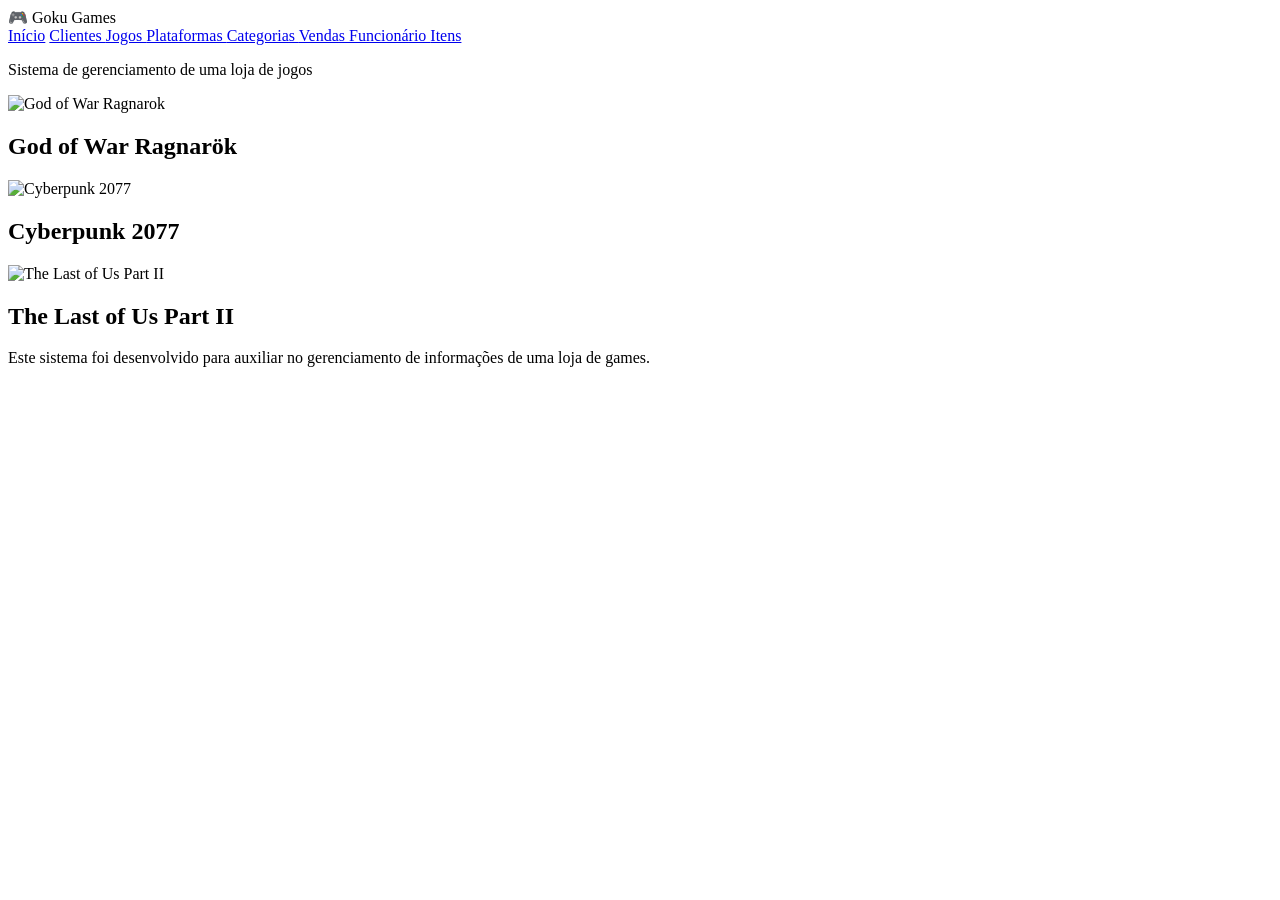
==== index.html @ 6652a00a "Implementando Aluno 2" ====
<!DOCTYPE html>
<html lang="pt-BR">

<head>
    <meta charset="UTF-8">
    <meta name="viewport" content="width=device-width, initial-scale=1.0">

    <title>Goku Games</title>

    <link rel="stylesheet" href="../Trabalho_Tecnologia_Completo/css/style.css">
</head>

<body>

    <!-- MENU -->

    
    
        <div class="logo">
            🎮 Goku Games
        </div>

    <nav>
        <div class="links-menu">

            <a href="../Trabalho_Tecnologia_Completo/index.html">Início</a>

            <a href="../Trabalho_Tecnologia_Completo/html/cliente.html">
                Clientes
            </a>

            <a href="../Trabalho_Tecnologia_Completo/html/jogo.html">
                Jogos
            </a>

            <a href="../Trabalho_Tecnologia_Completo/html/plataforma.html">
                Plataformas
            </a>

            <a href="../Trabalho_Tecnologia_Completo/html/categoria.html">
                Categorias
            </a>

            <a href="../Trabalho_Tecnologia_Completo/html/venda.html">
                Vendas
            </a>

            <a href="../Trabalho_Tecnologia_Completo/html/funcionario.html">
                Funcionário
            </a>

            <a href="../Trabalho_Tecnologia_Completo/html/item_venda.html">
                Itens
            </a>

        </div>
    </nav>
    


    <!-- CONTEÚDO -->

    <main class="container">

        <p class="subtitulo">
            Sistema de gerenciamento de uma loja de jogos
        </p>


        <!-- JOGOS -->

        <div class="jogos">

            <div class="jogo">

                <img
                    src="../Trabalho_Tecnologia_Completo/images/jogo1.jpg"
                    alt="God of War Ragnarok"
                >

                <h2>God of War Ragnarök</h2>

            </div>


            <div class="jogo">

                <img
                    src="../Trabalho_Tecnologia_Completo/images/jogo2.jpg"
                    alt="Cyberpunk 2077"
                >

                <h2>Cyberpunk 2077</h2>

            </div>


            <div class="jogo">

                <img
                    src="../Trabalho_Tecnologia_Completo/images/jogo3.jpg"
                    alt="The Last of Us Part II"
                >

                <h2>The Last of Us Part II</h2>

            </div>

        </div>


        <!-- DESCRIÇÃO -->

        <p class="descricao">

            Este sistema foi desenvolvido para auxiliar
            no gerenciamento de informações de uma loja
            de games.

        </p>

    </main>

</body>

</html>
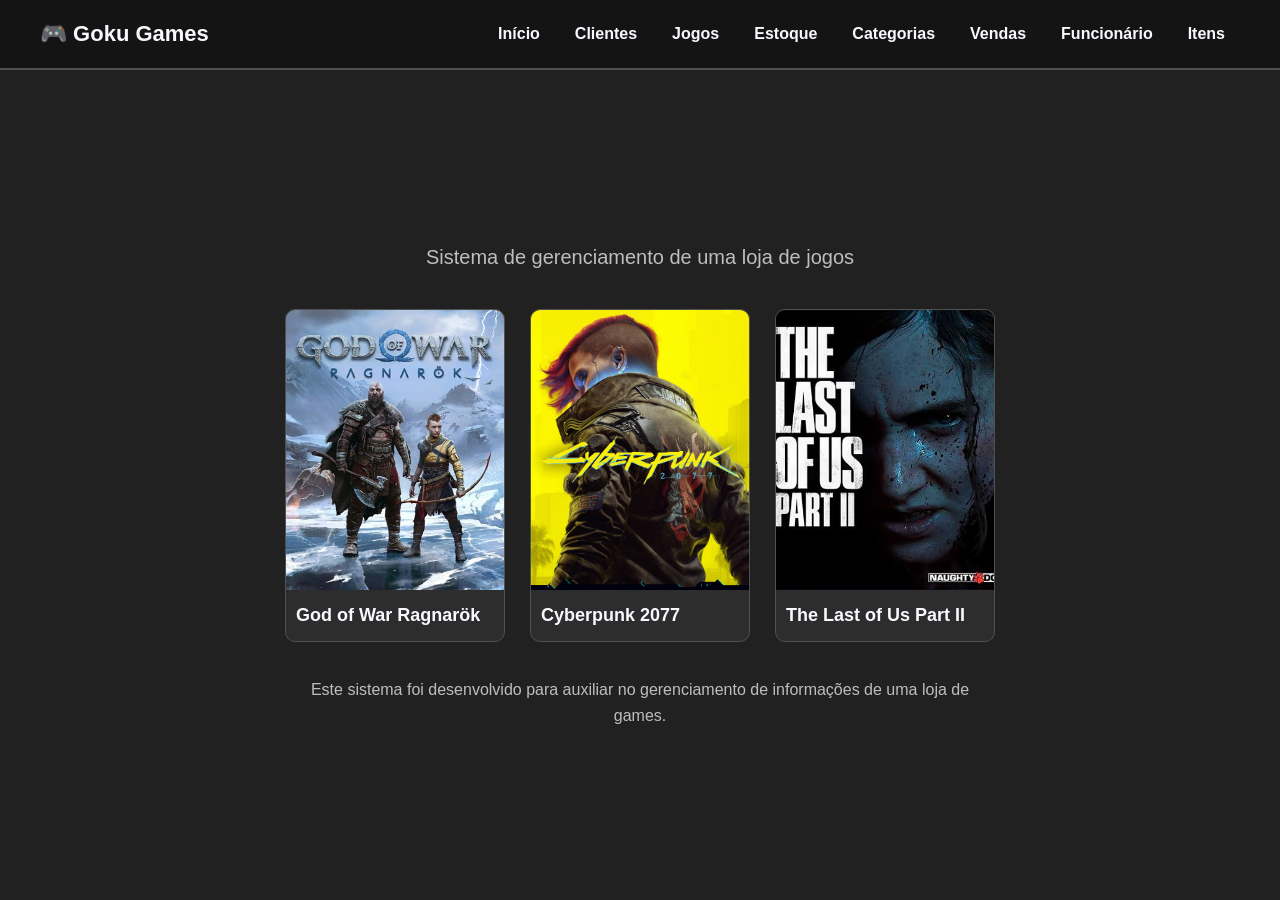
==== commit fabfcc0c: "Finalizado parte 1 do goku" ====
--- a/index.html
+++ b/index.html
@@ -7,54 +7,33 @@
 
     <title>Goku Games</title>
 
-    <link rel="stylesheet" href="../Trabalho_Tecnologia_Completo/css/style.css">
+    <link rel="stylesheet" href="css/style.css">
 </head>
 
 <body>
 
     <!-- MENU -->
 
-    
-    
-        <div class="logo">
-            🎮 Goku Games
-        </div>
+<nav>
 
-    <nav>
-        <div class="links-menu">
+    <div class="logo">
+        🎮 Goku Games
+    </div>
 
-            <a href="../Trabalho_Tecnologia_Completo/index.html">Início</a>
+    <div class="links-menu">
 
-            <a href="../Trabalho_Tecnologia_Completo/html/cliente.html">
-                Clientes
-            </a>
+        <a href="index.html">Início</a>
+        <a href="html/cliente.html">Clientes</a>
+        <a href="html/jogo.html">Jogos</a>
+        <a href="html/estoque.html">Estoque</a>
+        <a href="html/categoria.html">Categorias</a>
+        <a href="html/venda.html">Vendas</a>
+        <a href="html/funcionario.html">Funcionário</a>
+        <a href="html/item_venda.html">Itens</a>
 
-            <a href="../Trabalho_Tecnologia_Completo/html/jogo.html">
-                Jogos
-            </a>
+    </div>
 
-            <a href="../Trabalho_Tecnologia_Completo/html/plataforma.html">
-                Plataformas
-            </a>
-
-            <a href="../Trabalho_Tecnologia_Completo/html/categoria.html">
-                Categorias
-            </a>
-
-            <a href="../Trabalho_Tecnologia_Completo/html/venda.html">
-                Vendas
-            </a>
-
-            <a href="../Trabalho_Tecnologia_Completo/html/funcionario.html">
-                Funcionário
-            </a>
-
-            <a href="../Trabalho_Tecnologia_Completo/html/item_venda.html">
-                Itens
-            </a>
-
-        </div>
-    </nav>
+</nav>
     
 
 
@@ -74,7 +53,7 @@
             <div class="jogo">
 
                 <img
-                    src="../Trabalho_Tecnologia_Completo/images/jogo1.jpg"
+                    src="images/jogo1.jpg"
                     alt="God of War Ragnarok"
                 >
 
@@ -86,7 +65,7 @@
             <div class="jogo">
 
                 <img
-                    src="../Trabalho_Tecnologia_Completo/images/jogo2.jpg"
+                    src="images/jogo2.jpg"
                     alt="Cyberpunk 2077"
                 >
 
@@ -98,7 +77,7 @@
             <div class="jogo">
 
                 <img
-                    src="../Trabalho_Tecnologia_Completo/images/jogo3.jpg"
+                    src="images/jogo3.jpg"
                     alt="The Last of Us Part II"
                 >
 
--- a/css/style.css
+++ b/css/style.css
@@ -0,0 +1,306 @@
+* {
+    box-sizing: border-box;
+}
+
+body {
+    margin: 0;
+    min-height: 100vh;
+
+    background-color: rgb(33, 33, 33);
+    color: ghostwhite;
+
+    font-family: Arial, sans-serif;
+}
+
+
+/* =========================
+   MENU
+========================= */
+
+nav {
+    width: 100%;
+    min-height: 70px;
+
+    display: flex;
+    justify-content: space-between;
+    align-items: center;
+
+    padding: 0 40px;
+
+    background-color: rgb(20, 20, 20);
+
+    border-bottom: 2px solid rgb(80, 80, 80);
+}
+
+.logo {
+    color: ghostwhite;
+
+    font-size: 22px;
+    font-weight: bold;
+}
+
+.links-menu {
+    display: flex;
+    align-items: center;
+
+    gap: 5px;
+}
+
+nav a {
+    display: inline-block;
+
+    color: ghostwhite;
+
+    text-decoration: none;
+
+    font-size: 16px;
+    font-weight: bold;
+
+    padding: 10px 15px;
+
+    border-radius: 5px;
+
+    transition: 0.2s;
+}
+
+nav a:hover {
+    background-color: rgb(50, 50, 50);
+}
+
+
+/* =========================
+   CONTEÚDO
+========================= */
+
+.container {
+    width: 100%;
+    min-height: calc(100vh - 70px);
+
+    display: flex;
+    flex-direction: column;
+
+    justify-content: center;
+    align-items: center;
+
+    padding: 40px;
+}
+
+
+/* =========================
+   TÍTULOS
+========================= */
+
+h1 {
+    font-size: 50px;
+
+    margin: 0 0 10px;
+
+    text-align: center;
+}
+
+.subtitulo {
+    font-size: 20px;
+
+    color: rgb(190, 190, 190);
+
+    margin-bottom: 40px;
+
+    text-align: center;
+}
+
+
+/* =========================
+   FORMULÁRIOS
+========================= */
+
+form {
+    width: 500px;
+    max-width: 100%;
+
+    display: flex;
+    flex-direction: column;
+
+    gap: 10px;
+}
+
+form label {
+    text-align: left;
+
+    font-weight: bold;
+
+    margin-top: 5px;
+}
+
+form input,
+form select {
+    width: 100%;
+
+    padding: 10px;
+
+    border: 1px solid rgb(90, 90, 90);
+    border-radius: 5px;
+
+    background-color: rgb(45, 45, 45);
+    color: ghostwhite;
+
+    font-size: 15px;
+}
+
+form input:focus,
+form select:focus {
+    outline: none;
+
+    border-color: rgb(150, 150, 150);
+}
+
+
+/* =========================
+   BOTÃO
+========================= */
+
+button {
+    width: 100%;
+
+    margin-top: 10px;
+
+    padding: 12px;
+
+    border: none;
+    border-radius: 5px;
+
+    background-color: rgb(70, 70, 70);
+    color: ghostwhite;
+
+    font-size: 16px;
+    font-weight: bold;
+
+    cursor: pointer;
+
+    transition: 0.2s;
+}
+
+button:hover {
+    background-color: rgb(100, 100, 100);
+}
+
+
+/* =========================
+   RESULTADO
+========================= */
+
+.resultado {
+    color: rgb(190, 190, 190);
+
+    text-align: center;
+}
+
+/* =========================
+   JOGOS
+========================= */
+
+.jogos {
+    display: flex;
+
+    justify-content: center;
+
+    gap: 25px;
+
+    flex-wrap: wrap;
+
+    max-width: 1000px;
+}
+
+.jogo {
+    width: 220px;
+
+    background-color: rgb(45, 45, 45);
+
+    border: 1px solid rgb(80, 80, 80);
+
+    border-radius: 10px;
+
+    overflow: hidden;
+
+    transition: 0.2s;
+}
+
+.jogo:hover {
+    transform: translateY(-5px);
+
+    border-color: rgb(130, 130, 130);
+}
+
+.jogo img {
+    width: 100%;
+    height: 280px;
+
+    object-fit: cover;
+
+    display: block;
+}
+
+.jogo h2 {
+    font-size: 18px;
+
+    margin: 15px 10px;
+
+    color: ghostwhite;
+}
+
+
+/* =========================
+   DESCRIÇÃO
+========================= */
+
+.descricao {
+    max-width: 700px;
+
+    margin-top: 35px;
+
+    color: rgb(190, 190, 190);
+
+    line-height: 1.6;
+
+    text-align: center;
+}
+
+/* =========================
+   CELULAR
+========================= */
+
+@media (max-width: 700px) {
+
+    nav {
+        flex-direction: column;
+
+        gap: 15px;
+
+        padding: 20px;
+    }
+
+    .links-menu {
+        flex-wrap: wrap;
+
+        justify-content: center;
+    }
+
+    .container {
+        padding: 25px 15px;
+    }
+
+    h1 {
+        font-size: 38px;
+    }
+
+    form {
+        width: 100%;
+    }
+
+    .jogo {
+        width: 180px;
+    }
+
+    .jogo img {
+        height: 230px;
+    }
+}
